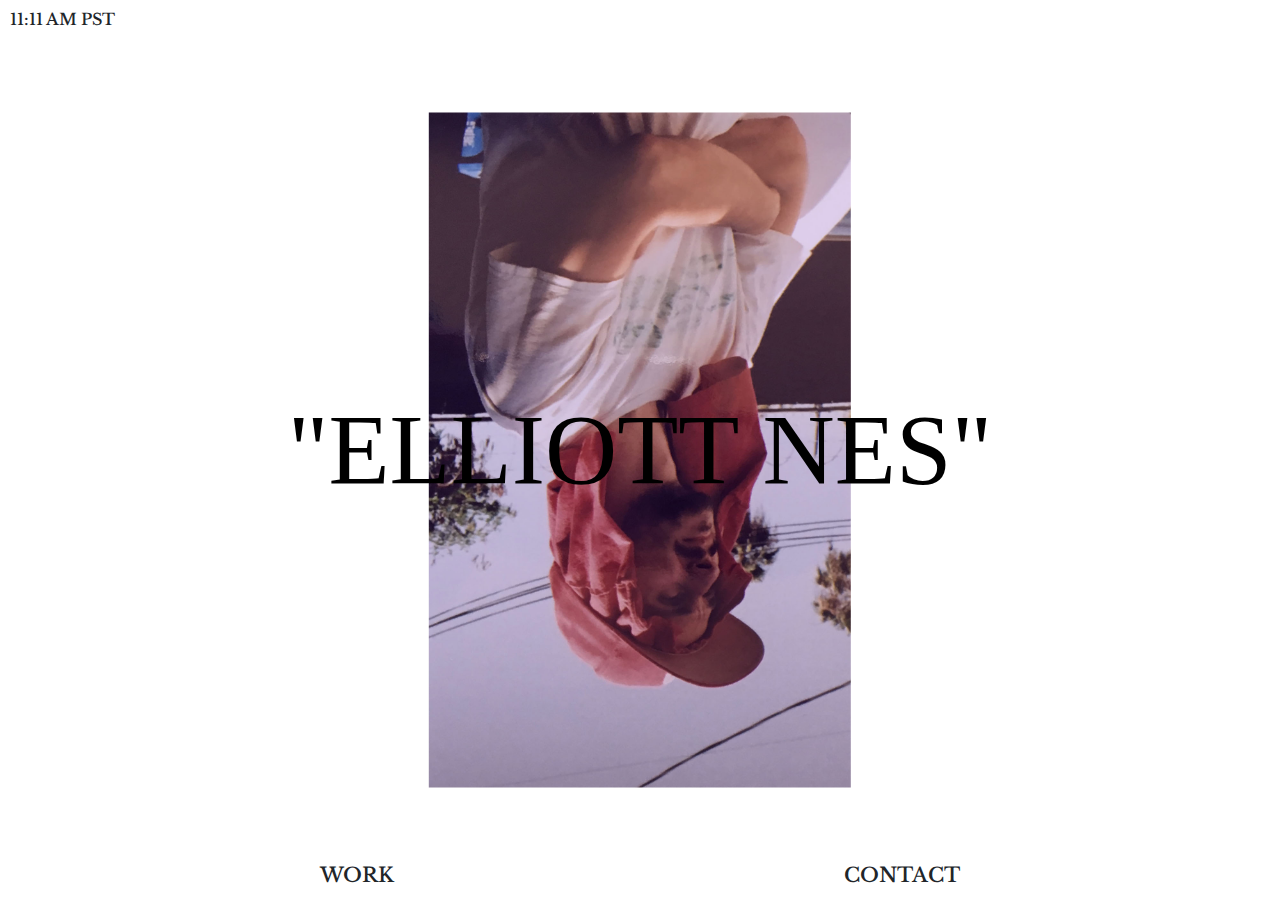
==== index.html @ 338580ff "Initial Batch - first upload of homepg and muralpg" ====
<!doctype html>
<html lang="en">

<head>
  <meta charset="utf-8">
  <title>Elliott Nes</title>
  <meta name="description" content="">
  <meta name="viewport" content="width=device-width, initial-scale=1, shrink-to-fit=no">

  <!-- NOTE: Bootstrap CSS -->
  <link rel="stylesheet" href="https://stackpath.bootstrapcdn.com/bootstrap/4.3.1/css/bootstrap.min.css" integrity="sha384-ggOyR0iXCbMQv3Xipma34MD+dH/1fQ784/j6cY/iJTQUOhcWr7x9JvoRxT2MZw1T" crossorigin="anonymous">
  <script src="https://stackpath.bootstrapcdn.com/bootstrap/4.3.1/js/bootstrap.min.js" integrity="sha384-JjSmVgyd0p3pXB1rRibZUAYoIIy6OrQ6VrjIEaFf/nJGzIxFDsf4x0xIM+B07jRM" crossorigin="anonymous"></script>

  <!-- NOTE: CSS -->
  <link rel="stylesheet" href="css/style.css">
  <link rel="stylesheet" href="css/lemonade.css">

  <!-- NOTE: Java -->
  <script type="text/javascript" src="js/nav.js"></script>

  <!-- NOTE: Google Fonts -->
  <link href="https://fonts.googleapis.com/css2?family=Bungee+Hairline&family=Bungee+Outline&family=Libre+Baskerville:ital,wght@0,400;0,700;1,400&display=swap" rel="stylesheet">

  <!-- NOTE: Favicon -->
  <link rel="shortcut icon" type="image/jpg" href="images/favicon.jpg" />

</head>

<body>
  <h6 class="time">11:11 AM PST</h6>
  <h1 class="name">"ELLIOTT NES"</h1>
  <div>
    <img src="images/profile.jpg" class="profile">
  </div>


  <footer>

    <!-- NOTE: ABOUT OVERLAY -->
    <div id="myNav1" class="overlay">

      <!-- Button to close the overlay navigation -->
      <a href="javascript:void(0)" class="closebtn" onclick="closeNav1()">&times;</a>

      <!-- Overlay content -->
      <div class="overlay-content frame">
        <span class="bit-3"></span>
        <p class="bit-3">
          I have been cutting and painting stencils for 10 years. After years of changing styles, my paintings are made from sharp lines and broken images. Influenced by living in the city and interacting with people from all walks of life, I
          appreciate things that aren’t perfect but still hold together. Combined with my love of graffiti I strive to to reflect the beauty in the city’s dark and gritty corners - to me that dichotomy is what makes a place authentic.</br></br>
          behance.com/elliottnes1 BEHANCE.COM/ELLIOTTNES1 </br>
          instagram.com/elliottnes1 INSTAGRAM.COM/ELLIOTTNES1
        </p>
      </div>
      <span class="bit-3"></span>
    </div>

    <h5 class="about" onclick="openNav1()">CONTACT</h5>

    <!-- NOTE: WORK MENU -->
    <div id="myNav" class="overlay">

      <!-- Button to close the overlay navigation -->
      <a href="javascript:void(0)" class="closebtn" onclick="closeNav()">&times;</a>

      <!-- Overlay content -->
      <div class="overlay-content">
        <h6>SPRAY PAINT</h6>
        <a href="#">INDOOR</a>
        <a href="mural.html">MURALS</a>
        <H6>GRAPHIC DESIGN</H6>
        <a href="#">ZINES</a>
        <a href="#">POSTERS</a>
        <H6>WEB DEV</H6>
        <a href="#">WEBSITES</a>
      </div>

    </div>

    <!-- Use any element to open/show the overlay navigation menu -->
    <h5 class="work" onclick="openNav()">WORK</h5>


  </footer>

  <!-- NOTE:  OLD BOTTOM NAV BAR
  <div class="footer">
    <ul class="footerMenu">
      <li id="pink">
        <a href="webdev.html">WEB DEV</a>
      </li>
      <li class="dropup">
        SPRAY PAINT
        <div class="dropup-content">
          <a href="murals.html" id="pink top">MURALS</a>

          <a href="indoor.html" id="pink">INDOOR</a>
        </div>
      </li>
      <li class="dropup">
        GRAPHIC DESIGN
        <div class="dropup-content">
          <a href="zines.html" id="pink top">ZINES</a>

          <a href="posters.html" id="pink">POSTERS</a>
        </div>
      </li>
    </ul>
  </div> -->

  <!-- NOTE: LOGO AT BOTTOM -->

</body>

</html>
---- css/style.css ----
/* NOTE: Fonts */
body {
  overflow: hidden;
  /* Hide scrollbars */
}

h1 {
  font-family: 'Bungee Inline', cursive;
  font-size: 100px;
  color: black;
}

h5, h6 {
  font-family: 'Libre Baskerville', serif;
}

h3 {
  font-family: 'Libre Baskerville', serif;
  font-size: 14px
}

h1.alt {
  font-family: 'Bungee Outline', cursive;
}

.time {
  position: absolute;
  left: 10px;
  top: 10px;
}

.name {
  position: absolute;
  top: 50%;
  left: 50%;
  margin-right: -50%;
  transform: translate(-50%, -50%);
  z-index: 2
}

.profile {
  position: absolute;
  height: 75%;
  width: 33%;
  top: 50%;
  left: 50%;
  margin-right: -50%;
  transform: translate(-50%, -50%);
  z-index: 1;
  object-fit: cover;
}

.work {
  position: absolute;
  left: 25%;
  bottom: 5px;
  cursor: pointer;
}

.work:hover {
  color: #AC09BC;
  transition: 0.2s;
  transition-timing-function: cubic-bezier(.36, .65, .37, 1.02);
  text-decoration: none;
}

.about {
  position: absolute;
  right: 25%;
  bottom: 5px;
}

.about:hover {
  color: #AC09BC;
  transition: 0.2s;
  transition-timing-function: cubic-bezier(.36, .65, .37, 1.02);
  text-decoration: none;
}

.overlay {
  /* Height & width depends on how you want to reveal the overlay (see JS below) */
  height: 0%;
  width: 100%;
  position: fixed;
  /* Stay in place */
  z-index: 3;
  /* Sit on top */
  left: 0;
  bottom: 0;
  background-color: rgb(0, 0, 0);
  /* Black fallback color */
  overflow-x: hidden;
  /* Disable horizontal scroll */
  transition: 0.5s;
  /* 0.5 second transition effect to slide in or slide down the overlay (height or width, depending on reveal) */
}

/* Position the content inside the overlay */
.overlay-content {
  position: relative;
  top: 25%;
  /* 25% from the top */
  width: 100%;
  /* 100% width */
  text-align: center;
  /* Centered text/links */
  margin-top: 30px;
  /* 30px top margin to avoid conflict with the close button on smaller screens */
}

.overlay a {
  padding: 8px;
  text-decoration: none;
  font-size: 36px;
  font-family: 'Libre Baskerville', serif;
  color: #f1f1f1;
  display: block;
  /* Display block instead of inline */
  transition: 0.3s;
  /* Transition effects on hover (color) */
}

.overlay h6 {
  font-size: 16px;
  font-family: 'Libre Baskerville', serif;
  color: #878787;
}

.overlay a:hover, .overlay a:focus {
  color: #AC09BC;
}

.overlay p {
  font-size: 16px;
  font-family: 'Libre Baskerville', serif;
  color: #f1f1f1;
}

.overlay .closebtn {
  position: absolute;
  top: 20px;
  right: 45px;
  font-size: 60px;
  font-family: 'Bungee Inline', cursive;
}

@media screen and (max-height: 450px) {
  .overlay a {
    font-size: 20px
  }

  .overlay .closebtn {
    font-size: 40px;
    top: 15px;
    right: 35px;
  }
}

.header {
  width: 100%;
  text-align: right;
  position: relative;
}

.link {
  font-family: 'Libre Baskerville', serif;
  display: inline-block;
  padding: 15px 0;
  margin: 15px 25px;
  position: relative;
  text-decoration: none;
  text-transform: uppercase;
  color: #0f0f0f;
  font-weight: 800;
  font-size: 24px;

  .bar {
    width: 100%;
    display: inline-block;
    border-bottom: 5px solid black;
    position: absolute;
    bottom: 0;
    left: 0;
    opacity: 0;
    transition: all 300ms;
  }

  &:hover {
    .bar {
      opacity: 1;
      bottom: 5px;
    }
  }
}

.muralheight {
  width: 100%;
  height: 450px;
  object-fit: cover;
}
---- css/lemonade.css ----
* {
  margin: 0;
  padding: 0;
  box-sizing: border-box;
}

.frame {
  margin: 0 auto;
  max-width: 100%;
}

.frame:after {
  content: "";
  display: table;
  clear: both;
}

[class*='bit-'] {
  float: left;
  padding: 0.3em;
}

.bit-1 {
  width: 100%;
}

.bit-2 {
  width: 50%;
}

.bit-3 {
  width: 33.33333%;
}

.bit-4 {
  width: 25%;
}

.bit-5 {
  width: 20%;
}

.bit-6 {
  width: 16.66667%;
}

.bit-7 {
  width: 14.28571%;
}

.bit-8 {
  width: 12.5%;
}

.bit-9 {
  width: 11.11111%;
}

.bit-10 {
  width: 10%;
}

.bit-11 {
  width: 9.09091%;
}

.bit-12 {
  width: 8.33333%;
}

.bit-25 {
  width: 25%;
}

.bit-125 {
  width: 12.5%;
}

.bit-40 {
  width: 40%;
}

.bit-60 {
  width: 60%;
}

.bit-75 {
  width: 75%;
}

@media (max-width: 30em) {
  .bit-1 {
    width: 100%;
  }

  .bit-2 {
    width: 100%;
  }

  .bit-3 {
    width: 100%;
  }

  .bit-4 {
    width: 100%;
  }

  .bit-5 {
    width: 100%;
  }

  .bit-6 {
    width: 100%;
  }

  .bit-7 {
    width: 100%;
  }

  .bit-8 {
    width: 100%;
  }

  .bit-9 {
    width: 100%;
  }

  .bit-10 {
    width: 100%;
  }

  .bit-11 {
    width: 100%;
  }

  .bit-12 {
    width: 100%;
  }
}

@media (min-width: 30em) and (max-width: 50em) {

  .bit-4,
  .bit-6,
  .bit-8,
  .bit-10,
  .bit-12 {
    width: 50%;
  }

  .bit-40,
  .bit-5 {
    width: 33%;
  }

  .bit-1,
  .bit-2,
  .bit-3,
  .bit-7,
  .bit-9,
  .bit-11 {
    width: 100%;
  }
}

@media (min-width: 50em) and (max-width: 68.75em) {

  .bit-2,
  .bit-7 {
    width: 100%;
  }

  .bit-4,
  .bit-8,
  .bit-10,
  .bit-12 {
    width: 50%;
  }
}
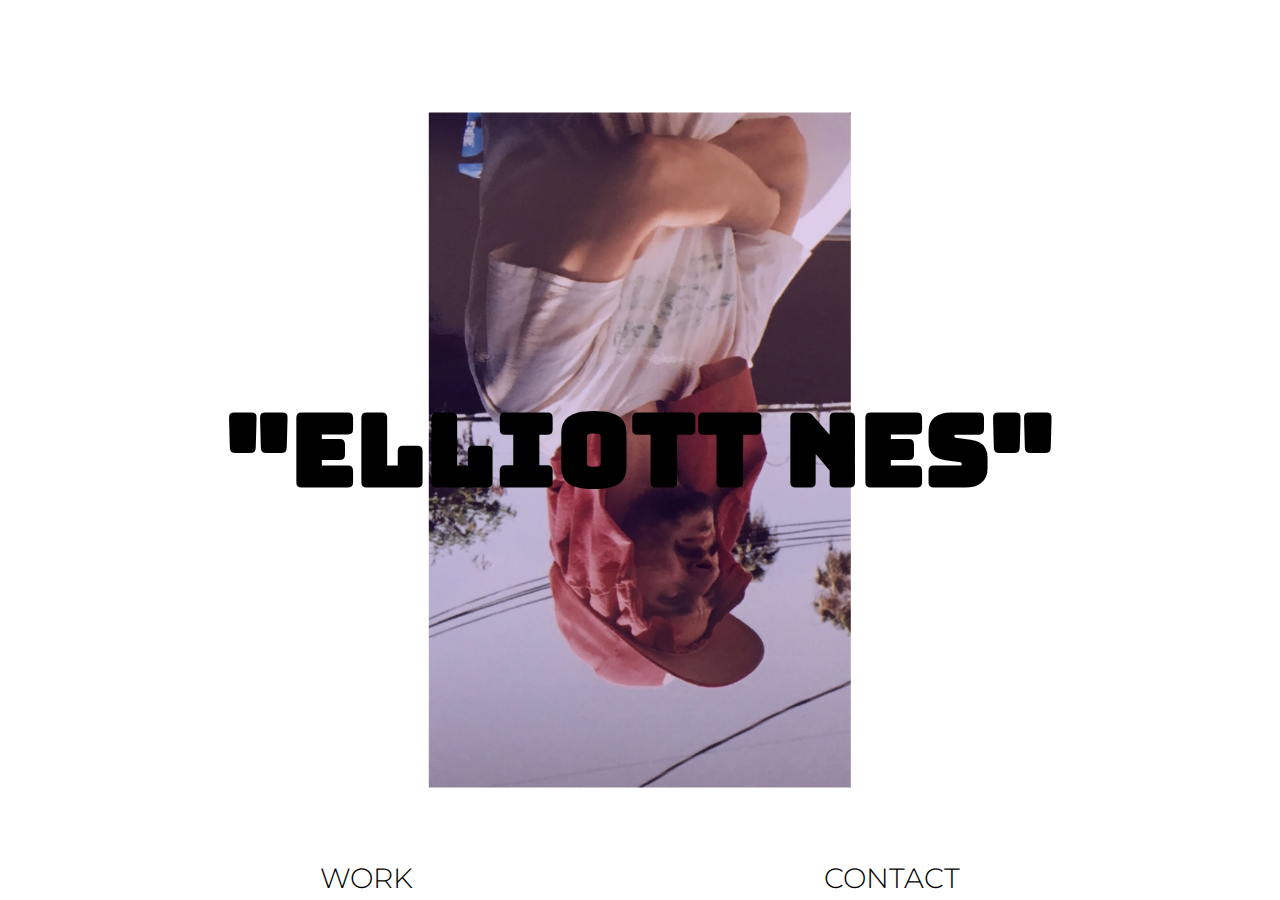
==== commit cc8b647e: "Added Posters and Art Show to Contact" ====
--- a/index.html
+++ b/index.html
@@ -7,9 +7,9 @@
   <meta name="description" content="">
   <meta name="viewport" content="width=device-width, initial-scale=1, shrink-to-fit=no">
 
-  <!-- NOTE: Bootstrap CSS -->
-  <link rel="stylesheet" href="https://stackpath.bootstrapcdn.com/bootstrap/4.3.1/css/bootstrap.min.css" integrity="sha384-ggOyR0iXCbMQv3Xipma34MD+dH/1fQ784/j6cY/iJTQUOhcWr7x9JvoRxT2MZw1T" crossorigin="anonymous">
-  <script src="https://stackpath.bootstrapcdn.com/bootstrap/4.3.1/js/bootstrap.min.js" integrity="sha384-JjSmVgyd0p3pXB1rRibZUAYoIIy6OrQ6VrjIEaFf/nJGzIxFDsf4x0xIM+B07jRM" crossorigin="anonymous"></script>
+  <!-- NOTE: Google Fonts -->
+  <link href="https://fonts.googleapis.com/css2?family=Bungee+Inline&family=Montserrat:ital,wght@0,300;0,600;1,400&display=swap" rel="stylesheet">
+
 
   <!-- NOTE: CSS -->
   <link rel="stylesheet" href="css/style.css">
@@ -18,22 +18,55 @@
   <!-- NOTE: Java -->
   <script type="text/javascript" src="js/nav.js"></script>
 
-  <!-- NOTE: Google Fonts -->
-  <link href="https://fonts.googleapis.com/css2?family=Bungee+Hairline&family=Bungee+Outline&family=Libre+Baskerville:ital,wght@0,400;0,700;1,400&display=swap" rel="stylesheet">
+
 
   <!-- NOTE: Favicon -->
   <link rel="shortcut icon" type="image/jpg" href="images/favicon.jpg" />
 
 </head>
 
-<body>
-  <h6 class="time">11:11 AM PST</h6>
+<body onload="startTime()">
+  <h6 class="time">
+    <div id="txt">
+    </div>
+  </h6>
+
+  <div class="menu-burger">
+    <div id="mySidenav" class="sidenav">
+      <a href="javascript:void(0)" class="closebtn" onclick="closeNav3()">&times;</a>
+      <div class="overlay-content">
+        <a href="index.html">HOME</a>
+        </br>
+        </br>
+        <h6>ARTWORK</h6>
+        <a href="indoor.html" id="padding8">INDOOR</a>
+        <a href="mural.html" id="padding8">OUTDOOR</a>
+        <H6>GRAPHIC DESIGN</H6>
+        <a href="zine.html" id="padding8">ZINES</a>
+        <a href="poster.html" id="padding8">POSTERS</a>
+        <!-- NOTE:
+        <H6>WEB DEV</H6>
+        <a href="website.html" id="padding8">WEBSITES</a> -->
+        <br />
+        <br />
+        <a href="contact.html">CONTACT</a>
+      </div>
+
+
+    </div>
+
+    <div>
+      <!-- Use any element to open the sidenav -->
+      <p style="cursor:pointer;font-size:30px;" class="menu-burger" onclick="openNav3()">&#9776;
+      </p>
+    </div>
+  </div>
+
   <h1 class="name">"ELLIOTT NES"</h1>
   <div>
     <img src="images/profile.jpg" class="profile">
   </div>
 
-
   <footer>
 
     <!-- NOTE: ABOUT OVERLAY -->
@@ -44,13 +77,91 @@
 
       <!-- Overlay content -->
       <div class="overlay-content frame">
-        <span class="bit-3"></span>
-        <p class="bit-3">
-          I have been cutting and painting stencils for 10 years. After years of changing styles, my paintings are made from sharp lines and broken images. Influenced by living in the city and interacting with people from all walks of life, I
-          appreciate things that aren’t perfect but still hold together. Combined with my love of graffiti I strive to to reflect the beauty in the city’s dark and gritty corners - to me that dichotomy is what makes a place authentic.</br></br>
-          behance.com/elliottnes1 BEHANCE.COM/ELLIOTTNES1 </br>
-          instagram.com/elliottnes1 INSTAGRAM.COM/ELLIOTTNES1
-        </p>
+        <span class="bit-4"></span>
+        <span class="bit-2">
+          <h1 class="alt">Elliott Nes</h1>
+          <p style="text-align:center; font-style: oblique">
+            Los Angeles, CA
+          </p><br />
+
+          <img src="images/about.jpg" class="aboutimg"><br />
+
+          <p id="emailaddress">
+            ElliottNes1 (at) gmail.com
+          </p>
+          <p class="footer">
+            <a href=" https://www.behance.net/elliottnes1" target="_blank" id="links">Behance.com/ElliottNes1</a>
+            <a href="https://www.instagram.com/elliottnes1/" target="_blank" id="links">Instagram.com/ElliottNes1</a><br /><br />
+          </p>
+
+          <p style="font-style: oblique; text-align:center">
+            “With my paintings I explore the concepts of self developement, understanding that we are all in one form or another, coming together, or falling apart, often both at the same time.”
+          </p><br /><br />
+          <hr /><br />
+
+
+          <p>
+            Nes has been cutting and painting stencils for over a decade. Through years of testing, adapting and growth, his paintings are formed through sharp lines and broken images.
+            </br></br>Influenced by living in the city and interacting with people from all walks of life he appreciates things that aren’t perfect but still hold together. Combined with his love of graffiti he strives to reflect the beauty in the
+            city’s dark and gritty corners - that dichotomy is what makes a place authentic.</br> </br>
+            <hr /> </br> </br>
+          </p>
+
+          <h1 class="contact">Exhibitions</h1>
+          <p class="footer" id="contact_date">
+            2021
+          </p>
+          <p class="footer">
+            Save Our Venues Art Show - Los Angeles, CA
+          </p>
+          <p class="footer" id="contact_date">
+            2020
+          </p>
+          <p class="footer">
+            Mural - Mid-Wilshire, Los Angeles, CA
+          </p>
+          <p class="footer" id="contact_date">
+            2019
+          </p>
+          <p class="footer">
+            Keep It Fresh Group Exhibition - Arts District, Los Angeles, CA
+          </p>
+          <p class="footer" id="contact_date">
+            2018
+          </p>
+          <p class="footer">
+            Mural - Fever Recording Studios, North Hollywood, CA
+          </p>
+          <p class="footer" id="contact_date">
+            2018
+          </p>
+          <p class="footer">
+            Mural - Community Center South Central, Los Angeles, CA
+          </p>
+          <p class="footer" id="contact_date">
+            2017
+          </p>
+          <p class="footer">
+            Exhibition - Capitol Hill Art Walk Seattle, WA
+          </p>
+
+          <br />
+          <br />
+          <h1 class="contact"> Private Collections</h1><br />
+          <p class="footer">
+            Seattle, WA<br />
+            San Francisco, CA<br />
+            Los Angeles, CA
+          </p>
+          <br /><br />
+          <h1 class="contact">Press</h1><br />
+          <p class="footer">
+            <a href="https://shoutoutla.com/meet-elliott-nes-artist/" target="_blank" id="font_16"> ShoutoutLA, 2020</a>
+            <a href="http://voyagela.com/interview/meet-elliott-nes-elliott-nes-mid-city/" target="_blank" id="font_16">
+              Voyage LA, 2018</a><br /><br /><br /><br /><br /><br />
+          </p>
+        </span>
+        <span class="bit-4"></span>
       </div>
       <span class="bit-3"></span>
     </div>
@@ -65,25 +176,27 @@
 
       <!-- Overlay content -->
       <div class="overlay-content">
-        <h6>SPRAY PAINT</h6>
-        <a href="#">INDOOR</a>
-        <a href="mural.html">MURALS</a>
+        <h6>ARTWORK</h6>
+        <a href="indoor.html" id="padding8">INDOOR</a>
+        <a href="mural.html" id="padding8">OUTDOOR</a>
         <H6>GRAPHIC DESIGN</H6>
-        <a href="#">ZINES</a>
-        <a href="#">POSTERS</a>
+        <a href="zine.html" id="padding8">ZINES</a>
+        <a href="poster.html" id="padding8">POSTERS</a>
+        <!-- NOTE:
         <H6>WEB DEV</H6>
-        <a href="#">WEBSITES</a>
+        <a href="website.html">WEBSITES</a> -->
       </div>
+
 
     </div>
 
     <!-- Use any element to open/show the overlay navigation menu -->
     <h5 class="work" onclick="openNav()">WORK</h5>
 
-
   </footer>
-
-  <!-- NOTE:  OLD BOTTOM NAV BAR
+  <h6 id="email">elliottnes1 (at) gmail.com</h5>
+
+    <!-- NOTE:  OLD BOTTOM NAV BAR
   <div class="footer">
     <ul class="footerMenu">
       <li id="pink">
@@ -108,7 +221,7 @@
     </ul>
   </div> -->
 
-  <!-- NOTE: LOGO AT BOTTOM -->
+    <!-- NOTE: LOGO AT BOTTOM -->
 
 </body>
 
--- a/css/style.css
+++ b/css/style.css
@@ -5,28 +5,37 @@
 }
 
 h1 {
-  font-family: 'Bungee Inline', cursive;
+  font-family: 'Bungee Inline', sans-serif;
   font-size: 100px;
   color: black;
 }
 
 h5, h6 {
-  font-family: 'Libre Baskerville', serif;
+  font-family: 'Montserrat', sans-serif;
 }
 
 h3 {
-  font-family: 'Libre Baskerville', serif;
+  font-family: 'Montserrat', sans-serif;
   font-size: 14px
 }
 
+hr {
+  width: 75%;
+  margin: auto;
+}
+
 h1.alt {
-  font-family: 'Bungee Outline', cursive;
+  font-family: 'Bungee Inline', sans-serif;
+  color: white;
+  font-size: 26px
 }
 
 .time {
   position: absolute;
   left: 10px;
   top: 10px;
+  font-size: 16px;
+  font-weight: 300
 }
 
 .name {
@@ -50,11 +59,145 @@
   object-fit: cover;
 }
 
+.menu-burger {
+  display: none;
+}
+
+#email {
+  display: none;
+}
+
+@media (max-width: 50em) {
+  h1 {
+    font-size: 60px;
+    text-align: center;
+  }
+
+  #email {
+    display: block;
+    position: absolute;
+    bottom: 5px;
+    left: 50%;
+    margin-right: -50%;
+    transform: translate(-50%, -50%);
+  }
+
+  .time {
+    display: none;
+  }
+
+  .profile {
+    position: absolute;
+    height: 75%;
+    width: 66%;
+    top: 50%;
+    left: 50%;
+    margin-right: -50%;
+    transform: translate(-50%, -50%);
+    z-index: 1;
+    object-fit: cover;
+  }
+
+  footer {
+    display: none;
+  }
+
+  .menu-burger {
+    display: inline;
+    position: fixed;
+    top: 20px;
+    right: 40px;
+    z-index: 5;
+  }
+
+  .sidenav {
+    height: 100%;
+    /* 100% Full-height */
+    width: 0;
+    /* 0 width - change this with JavaScript */
+    position: fixed;
+    /* Stay in place */
+    z-index: 8;
+    /* Stay on top */
+    top: 0;
+    /* Stay at the top */
+    right: 0;
+    background-color: #2C2C2C;
+    /* Black*/
+    overflow-x: hidden;
+    /* Disable horizontal scroll */
+    transition: 0.5s;
+    /* 0.5 second transition effect to slide in the sidenav */
+    transition-timing-function: cubic-bezier(1, .42, .71, 1);
+  }
+
+  .overlay-content {
+    position: relative;
+    top: 15%;
+    /* 15% from the top */
+    width: 100%;
+    /* 100% width */
+    margin-top: 10px;
+    /* 30px top margin to avoid conflict with the close button on smaller screens */
+  }
+
+  .overlay-content a {
+    padding: 8px;
+    text-decoration: none;
+    font-size: 30px;
+    font-family: 'Montserrat', sans-serif;
+    color: #f1f1f1;
+    display: block;
+    /* Display block instead of inline */
+    transition: 0.3s;
+    /* Transition effects on hover (color) */
+  }
+
+  .overlay-content h6 {
+    font-size: 10px;
+    font-family: 'Montserrat', sans-serif;
+    color: #878787;
+  }
+
+  .closebtn:hover {
+    color: #AC09BC;
+    text-decoration: none;
+  }
+
+  .overlay-content a:hover, #links:hover {
+    color: #AC09BC;
+  }
+
+  .overlay-content p {
+    font-size: 16px;
+    font-family: 'Montserrat', sans-serif;
+    color: #f1f1f1;
+    text-align: justify;
+    text-justify: inter-word;
+  }
+
+  .closebtn {
+    text-decoration: none;
+    position: absolute;
+    top: 20px;
+    right: 45px;
+    font-size: 30px;
+    font-family: 'Bungee Inline', sans-serif;
+    color: #f1f1f1;
+  }
+
+  #mobile-top {
+    margin-top: 70px;
+  }
+}
+
 .work {
   position: absolute;
   left: 25%;
   bottom: 5px;
   cursor: pointer;
+  font-size: 28px;
+  font-weight: 300;
 }
 
 .work:hover {
@@ -68,6 +211,9 @@
   position: absolute;
   right: 25%;
   bottom: 5px;
+  cursor: pointer;
+  font-size: 28px;
+  font-weight: 300;
 }
 
 .about:hover {
@@ -75,6 +221,22 @@
   transition: 0.2s;
   transition-timing-function: cubic-bezier(.36, .65, .37, 1.02);
   text-decoration: none;
+}
+
+/* NOTE: CONTACT DROPDOWN */
+.aboutimg {
+  width: 100%;
+  height: 300px;
+  object-fit: cover;
+}
+
+#links {
+  text-align: center;
+  text-decoration: underline;
+  font-size: 16px;
+  font-family: 'Montserrat', sans-serif;
+  color: #f1f1f1;
+  font-weight: 300;
 }
 
 .overlay {
@@ -87,7 +249,7 @@
   /* Sit on top */
   left: 0;
   bottom: 0;
-  background-color: rgb(0, 0, 0);
+  background-color: #2C2C2C;
   /* Black fallback color */
   overflow-x: hidden;
   /* Disable horizontal scroll */
@@ -98,7 +260,7 @@
 /* Position the content inside the overlay */
 .overlay-content {
   position: relative;
-  top: 25%;
+  top: 12%;
   /* 25% from the top */
   width: 100%;
   /* 100% width */
@@ -109,31 +271,38 @@
 }
 
 .overlay a {
-  padding: 8px;
   text-decoration: none;
   font-size: 36px;
-  font-family: 'Libre Baskerville', serif;
+  font-family: 'Montserrat', sans-serif;
   color: #f1f1f1;
   display: block;
   /* Display block instead of inline */
   transition: 0.3s;
   /* Transition effects on hover (color) */
+  font-weight: 600;
+}
+
+#padding8 {
+  padding: 8px;
 }
 
 .overlay h6 {
   font-size: 16px;
-  font-family: 'Libre Baskerville', serif;
+  font-family: 'Montserrat', sans-serif;
   color: #878787;
-}
-
-.overlay a:hover, .overlay a:focus {
+  margin-bottom: .5em;
+}
+
+.overlay a:hover, #links:hover {
   color: #AC09BC;
 }
 
 .overlay p {
   font-size: 16px;
-  font-family: 'Libre Baskerville', serif;
+  font-family: 'Montserrat', sans-serif;
   color: #f1f1f1;
+  text-align: justify;
+  text-justify: inter-word;
 }
 
 .overlay .closebtn {
@@ -141,7 +310,7 @@
   top: 20px;
   right: 45px;
   font-size: 60px;
-  font-family: 'Bungee Inline', cursive;
+  font-family: 'Bungee Inline', sans-serif;
 }
 
 @media screen and (max-height: 450px) {
@@ -163,7 +332,7 @@
 }
 
 .link {
-  font-family: 'Libre Baskerville', serif;
+  font-family: 'Montserrat', sans-serif;
   display: inline-block;
   padding: 15px 0;
   margin: 15px 25px;
@@ -197,4 +366,42 @@
   width: 100%;
   height: 450px;
   object-fit: cover;
+}
+
+#emailaddress {
+  text-align: center;
+  font-size: 16px;
+  font-family: 'Montserrat', sans-serif;
+  color: #f1f1f1;
+  padding: 8px;
+}
+
+#contact_date {
+  color: grey;
+  font-size: 11px;
+  padding-top: 10px;
+}
+
+h1.contact {
+  font-family: 'Bungee inline', sans-serif;
+  font-size: 26px;
+  text-align: center;
+  color: white;
+}
+
+h1.contact_mobile {
+  font-family: 'Bungee inline', sans-serif;
+  font-size: 26px;
+  text-align: center;
+  color: black;
+}
+
+p.footer {
+  text-align: center;
+}
+
+#font_16 {
+  font-size: 16px;
+  text-decoration: underline;
+  font-weight: 300;
 }--- a/css/lemonade.css
+++ b/css/lemonade.css
@@ -32,6 +32,10 @@
   width: 33.33333%;
 }
 
+.bit-3-zine-page {
+  width: 33.33333%;
+}
+
 .bit-4 {
   width: 25%;
 }
@@ -40,6 +44,10 @@
   width: 20%;
 }
 
+.bit-50 {
+  width: 20%;
+}
+
 .bit-6 {
   width: 16.66667%;
 }
@@ -72,10 +80,22 @@
   width: 25%;
 }
 
+.bit-4percent {
+  width: 4%;
+}
+
 .bit-125 {
   width: 12.5%;
 }
 
+.bit-15 {
+  width: 15%;
+}
+
+.bit-33 {
+  width: 33%;
+}
+
 .bit-40 {
   width: 40%;
 }
@@ -101,6 +121,10 @@
     width: 100%;
   }
 
+  .bit-3-zine-page {
+    width: 50%;
+  }
+
   .bit-4 {
     width: 100%;
   }
@@ -109,6 +133,11 @@
     width: 100%;
   }
 
+  .bit-40,
+  .bit-50 {
+    width: 33%;
+  }
+
   .bit-6 {
     width: 100%;
   }
@@ -135,6 +164,14 @@
 
   .bit-12 {
     width: 100%;
+  }
+
+  .bit-33 {
+    width: 48%
+  }
+
+  .bit-15 {
+    width: 0%
   }
 }
 
@@ -148,8 +185,16 @@
     width: 50%;
   }
 
+  .bit-33 {
+    width: 48%
+  }
+
+  .bit-15 {
+    width: 0%
+  }
+
   .bit-40,
-  .bit-5 {
+  .bit-50 {
     width: 33%;
   }
 
@@ -161,6 +206,10 @@
   .bit-11 {
     width: 100%;
   }
+
+  .bit-3-zine-page {
+    width: 50%;
+  }
 }
 
 @media (min-width: 50em) and (max-width: 68.75em) {
@@ -168,6 +217,10 @@
   .bit-2,
   .bit-7 {
     width: 100%;
+  }
+
+  .bit-50 {
+    width: 20%;
   }
 
   .bit-4,
